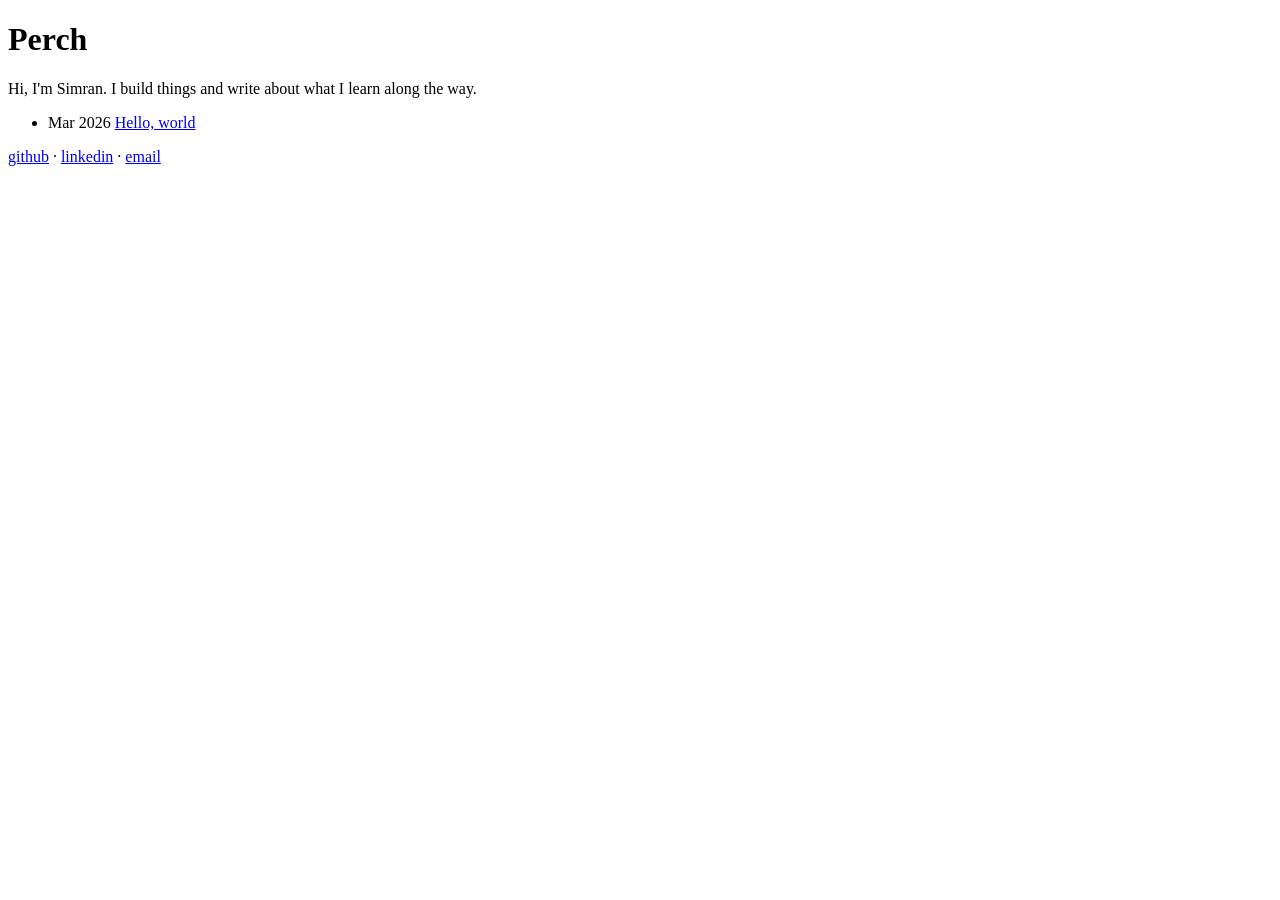
==== index.html @ 8e0b8916 "feat: add homepage with centered layout, post list, and theme dots Co-Authored-By: Claude Sonnet 4.6" ====
<!DOCTYPE html>
<html lang="en" data-theme="light">
<head>
  <meta charset="UTF-8">
  <meta name="viewport" content="width=device-width, initial-scale=1.0">
  <title>Perch</title>
  <link rel="stylesheet" href="style.css">
  <script src="theme.js"></script>
</head>
<body>

  <div class="theme-dots">
    <span class="theme-dot" data-theme="light" title="Light"></span>
    <span class="theme-dot" data-theme="dark" title="Dark"></span>
    <span class="theme-dot" data-theme="warm" title="Warm"></span>
    <span class="theme-dot" data-theme="lavender" title="Lavender"></span>
    <span class="theme-dot" data-theme="blueprint" title="Blueprint"></span>
    <span class="theme-dot" data-theme="starry" title="Starry"></span>
    <span class="theme-dot" data-theme="gingham" title="Gingham"></span>
  </div>

  <header class="site-header">
    <h1 class="site-title">Perch</h1>
    <p class="site-bio">Hi, I'm Simran. I build things and write about what I learn along the way.</p>
  </header>

  <ul class="post-list">
    <li class="post-item">
      <span class="post-date">Mar 2026</span>
      <a class="post-link" href="posts/hello-world.html">Hello, world</a>
    </li>
  </ul>

  <footer class="site-footer">
    <a href="https://github.com/simransehgal">github</a>
    <span class="footer-sep">&middot;</span>
    <a href="https://linkedin.com/in/simransehgal">linkedin</a>
    <span class="footer-sep">&middot;</span>
    <a href="mailto:simran@example.com">email</a>
  </footer>

</body>
</html>
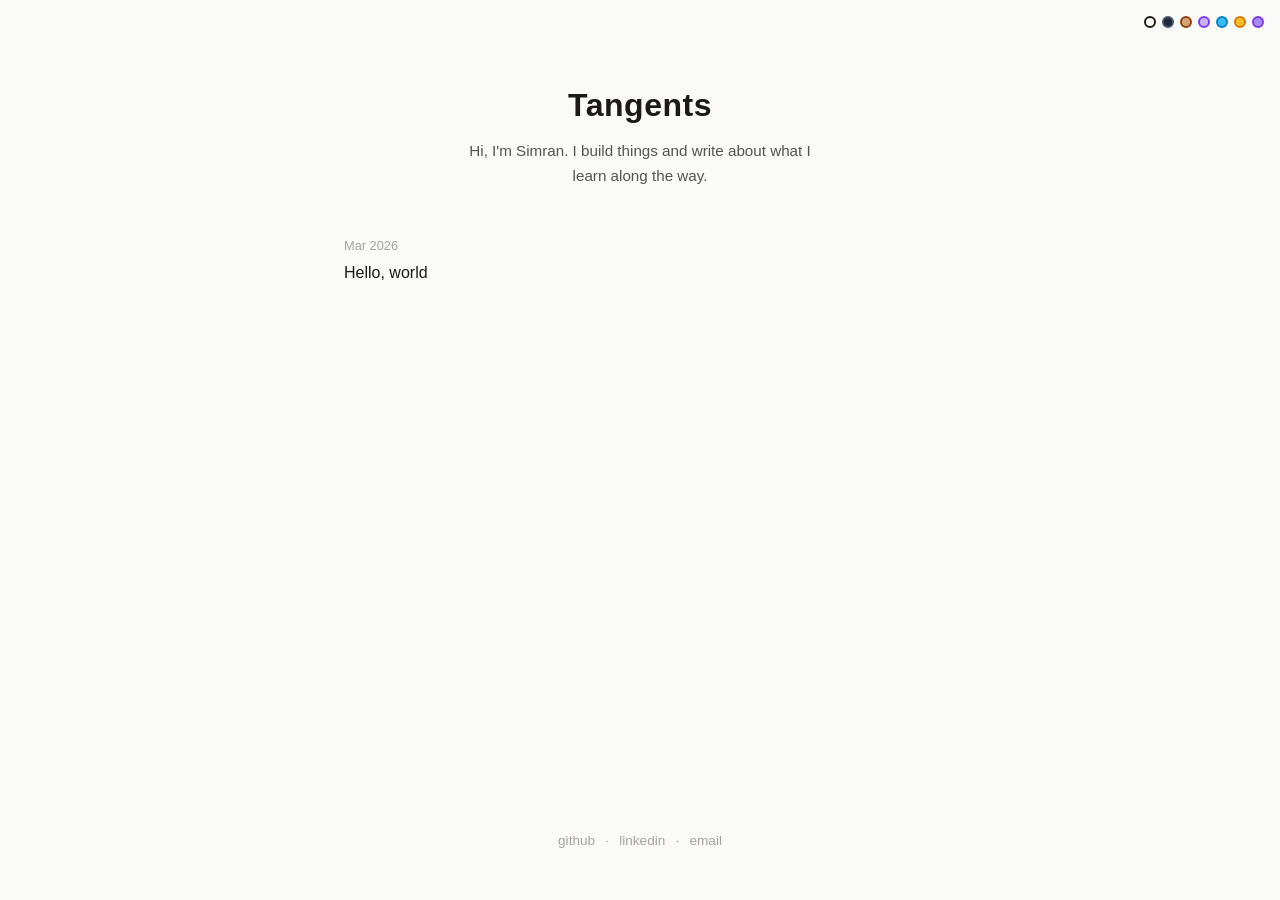
==== commit 93731cad: "rename Perch to Tangents, update GitHub username to sehgal-simran Co-Authored-By: Claude Opus 4.6 <n" ====
--- a/index.html
+++ b/index.html
@@ -3,7 +3,7 @@
 <head>
   <meta charset="UTF-8">
   <meta name="viewport" content="width=device-width, initial-scale=1.0">
-  <title>Perch</title>
+  <title>Tangents</title>
   <link rel="stylesheet" href="style.css">
   <script src="theme.js"></script>
 </head>
@@ -20,7 +20,7 @@
   </div>
 
   <header class="site-header">
-    <h1 class="site-title">Perch</h1>
+    <h1 class="site-title">Tangents</h1>
     <p class="site-bio">Hi, I'm Simran. I build things and write about what I learn along the way.</p>
   </header>
 
@@ -32,7 +32,7 @@
   </ul>
 
   <footer class="site-footer">
-    <a href="https://github.com/simransehgal">github</a>
+    <a href="https://github.com/sehgal-simran">github</a>
     <span class="footer-sep">&middot;</span>
     <a href="https://linkedin.com/in/simransehgal">linkedin</a>
     <span class="footer-sep">&middot;</span>
--- a/style.css
+++ b/style.css
@@ -0,0 +1,348 @@
+/* ===== Reset ===== */
+*, *::before, *::after {
+  box-sizing: border-box;
+  margin: 0;
+  padding: 0;
+}
+
+/* ===== Theme Definitions ===== */
+
+/* Light (default) */
+[data-theme="light"], :root {
+  --bg: #fafaf9;
+  --text: #1c1917;
+  --text-secondary: #57534e;
+  --text-muted: #a8a29e;
+  --border: #e7e5e4;
+  --code-bg: #f5f5f4;
+  --code-text: #1c1917;
+  --link: #2563eb;
+  --accent: #2563eb;
+}
+
+/* Dark */
+[data-theme="dark"] {
+  --bg: #0f172a;
+  --text: #e2e8f0;
+  --text-secondary: #94a3b8;
+  --text-muted: #64748b;
+  --border: #1e293b;
+  --code-bg: #1e293b;
+  --code-text: #e2e8f0;
+  --link: #60a5fa;
+  --accent: #60a5fa;
+}
+
+/* Warm */
+[data-theme="warm"] {
+  --bg: #fdf6e3;
+  --text: #3d2b1f;
+  --text-secondary: #6b5344;
+  --text-muted: #a08b7a;
+  --border: #e8dcc8;
+  --code-bg: #f5ead6;
+  --code-text: #3d2b1f;
+  --link: #b45309;
+  --accent: #b45309;
+}
+
+/* Lavender */
+[data-theme="lavender"] {
+  --bg: #f5f3ff;
+  --text: #1e1b4b;
+  --text-secondary: #6b6394;
+  --text-muted: #a5a0c8;
+  --border: #e4e0f5;
+  --code-bg: #ede9fe;
+  --code-text: #1e1b4b;
+  --link: #7c3aed;
+  --accent: #7c3aed;
+}
+
+/* Blueprint */
+[data-theme="blueprint"] {
+  --bg: #0f172a;
+  --text: #e0f2fe;
+  --text-secondary: #7dd3fc;
+  --text-muted: #38bdf8;
+  --border: rgba(56, 189, 248, 0.15);
+  --code-bg: rgba(56, 189, 248, 0.08);
+  --code-text: #bae6fd;
+  --link: #38bdf8;
+  --accent: #38bdf8;
+}
+
+[data-theme="blueprint"] html,
+[data-theme="blueprint"] {
+  background-color: #0f172a;
+  background-image:
+    linear-gradient(rgba(56, 189, 248, 0.07) 1px, transparent 1px),
+    linear-gradient(90deg, rgba(56, 189, 248, 0.07) 1px, transparent 1px);
+  background-size: 24px 24px;
+}
+
+/* Starry */
+[data-theme="starry"] {
+  --bg: #1e3a5f;
+  --text: #fef3c7;
+  --text-secondary: #bfdbfe;
+  --text-muted: #93c5fd;
+  --border: rgba(251, 191, 36, 0.2);
+  --code-bg: rgba(251, 191, 36, 0.08);
+  --code-text: #fde68a;
+  --link: #fbbf24;
+  --accent: #fbbf24;
+}
+
+[data-theme="starry"] {
+  background-color: #1e3a5f;
+  background-image:
+    radial-gradient(2px 2px at 10% 15%, #fbbf24 50%, transparent 50%),
+    radial-gradient(2px 2px at 25% 60%, #fbbf24 50%, transparent 50%),
+    radial-gradient(1.5px 1.5px at 40% 8%, #fde68a 50%, transparent 50%),
+    radial-gradient(2px 2px at 55% 45%, #fbbf24 50%, transparent 50%),
+    radial-gradient(1.5px 1.5px at 70% 25%, #fde68a 50%, transparent 50%),
+    radial-gradient(2px 2px at 85% 70%, #fbbf24 50%, transparent 50%),
+    radial-gradient(1px 1px at 15% 80%, #fde68a 50%, transparent 50%),
+    radial-gradient(1.5px 1.5px at 48% 90%, #fbbf24 50%, transparent 50%),
+    radial-gradient(2px 2px at 90% 10%, #fde68a 50%, transparent 50%),
+    radial-gradient(1px 1px at 60% 75%, #fbbf24 50%, transparent 50%),
+    radial-gradient(1.5px 1.5px at 5% 45%, #fde68a 50%, transparent 50%),
+    radial-gradient(2px 2px at 35% 35%, #fbbf24 50%, transparent 50%),
+    radial-gradient(1px 1px at 75% 55%, #fde68a 50%, transparent 50%),
+    radial-gradient(1.5px 1.5px at 95% 40%, #fbbf24 50%, transparent 50%);
+}
+
+/* Gingham */
+[data-theme="gingham"] {
+  --bg: #faf5ff;
+  --text: #581c87;
+  --text-secondary: #7c3aed;
+  --text-muted: #a78bfa;
+  --border: rgba(139, 92, 246, 0.15);
+  --code-bg: #ede9fe;
+  --code-text: #581c87;
+  --link: #7c3aed;
+  --accent: #7c3aed;
+}
+
+[data-theme="gingham"] {
+  background-color: #faf5ff;
+  background-image:
+    linear-gradient(45deg, #e9d5ff 25%, transparent 25%),
+    linear-gradient(-45deg, #e9d5ff 25%, transparent 25%),
+    linear-gradient(45deg, transparent 75%, #e9d5ff 75%),
+    linear-gradient(-45deg, transparent 75%, #e9d5ff 75%);
+  background-size: 20px 20px;
+  background-position: 0 0, 0 10px, 10px -10px, -10px 0;
+}
+
+/* ===== Base Styles ===== */
+html {
+  font-family: -apple-system, BlinkMacSystemFont, "Segoe UI", Helvetica, Arial, sans-serif;
+  line-height: 1.6;
+  color: var(--text);
+  background: var(--bg);
+}
+
+body {
+  max-width: 640px;
+  margin: 0 auto;
+  padding: 2rem 1.5rem;
+  min-height: 100vh;
+  display: flex;
+  flex-direction: column;
+}
+
+a {
+  color: var(--link);
+  text-decoration: none;
+}
+
+a:hover {
+  text-decoration: underline;
+}
+
+/* ===== Theme Switcher Dots ===== */
+.theme-dots {
+  position: fixed;
+  top: 1rem;
+  right: 1rem;
+  display: flex;
+  gap: 6px;
+  z-index: 100;
+}
+
+.theme-dot {
+  width: 12px;
+  height: 12px;
+  border-radius: 50%;
+  border: 2px solid transparent;
+  cursor: pointer;
+  transition: transform 0.15s ease;
+}
+
+.theme-dot:hover {
+  transform: scale(1.3);
+}
+
+.theme-dot.active {
+  border-color: var(--text);
+}
+
+.theme-dot[data-theme="light"] { background: #fafaf9; border-color: #d6d3d1; }
+.theme-dot[data-theme="dark"] { background: #1e293b; border-color: #475569; }
+.theme-dot[data-theme="warm"] { background: #d4a574; border-color: #92400e; }
+.theme-dot[data-theme="lavender"] { background: #c4b5fd; border-color: #7c3aed; }
+.theme-dot[data-theme="blueprint"] { background: #38bdf8; border-color: #0284c7; }
+.theme-dot[data-theme="starry"] { background: #fbbf24; border-color: #d97706; }
+.theme-dot[data-theme="gingham"] { background: #a78bfa; border-color: #7c3aed; }
+
+.theme-dot.active[data-theme="light"] { border-color: #1c1917; }
+.theme-dot.active[data-theme="dark"] { border-color: #e2e8f0; }
+.theme-dot.active[data-theme="warm"] { border-color: #3d2b1f; }
+.theme-dot.active[data-theme="lavender"] { border-color: #1e1b4b; }
+.theme-dot.active[data-theme="blueprint"] { border-color: #e0f2fe; }
+.theme-dot.active[data-theme="starry"] { border-color: #fef3c7; }
+.theme-dot.active[data-theme="gingham"] { border-color: #1e1b4b; }
+
+/* ===== Header ===== */
+.site-header {
+  text-align: center;
+  padding: 3rem 0 2rem;
+}
+
+.site-title {
+  font-size: 2rem;
+  font-weight: 700;
+  color: var(--text);
+  letter-spacing: 0.5px;
+}
+
+.site-bio {
+  font-size: 0.95rem;
+  color: var(--text-secondary);
+  margin-top: 0.5rem;
+  max-width: 360px;
+  margin-left: auto;
+  margin-right: auto;
+}
+
+/* ===== Post List (Homepage) ===== */
+.post-list {
+  list-style: none;
+  flex: 1;
+}
+
+.post-item {
+  padding: 0.75rem 0;
+  border-bottom: 1px solid var(--border);
+}
+
+.post-item:last-child {
+  border-bottom: none;
+}
+
+.post-date {
+  font-size: 0.8rem;
+  color: var(--text-muted);
+}
+
+.post-link {
+  display: block;
+  color: var(--text);
+  font-size: 1rem;
+  margin-top: 0.15rem;
+}
+
+.post-link:hover {
+  color: var(--link);
+}
+
+/* ===== Footer ===== */
+.site-footer {
+  text-align: center;
+  padding: 2rem 0 1rem;
+  font-size: 0.85rem;
+  color: var(--text-muted);
+}
+
+.site-footer a {
+  color: var(--text-muted);
+}
+
+.site-footer a:hover {
+  color: var(--text);
+}
+
+.footer-sep {
+  margin: 0 0.4rem;
+}
+
+/* ===== Post Page ===== */
+.back-link {
+  font-size: 0.85rem;
+  color: var(--text-muted);
+}
+
+.back-link:hover {
+  color: var(--text);
+}
+
+.post-header {
+  text-align: center;
+  padding: 2rem 0 1.5rem;
+}
+
+.post-title {
+  font-size: 1.6rem;
+  font-weight: 700;
+  color: var(--text);
+  line-height: 1.3;
+}
+
+.post-meta {
+  font-size: 0.85rem;
+  color: var(--text-muted);
+  margin-top: 0.5rem;
+}
+
+.post-body {
+  flex: 1;
+  line-height: 1.8;
+  color: var(--text);
+}
+
+.post-body p {
+  margin-bottom: 1.2rem;
+}
+
+.post-body h2 {
+  font-size: 1.25rem;
+  margin: 2rem 0 0.75rem;
+  color: var(--text);
+}
+
+.post-body code {
+  font-family: "SF Mono", "Fira Code", "Fira Mono", Menlo, Consolas, monospace;
+  background: var(--code-bg);
+  padding: 0.15rem 0.35rem;
+  border-radius: 3px;
+  font-size: 0.88em;
+  color: var(--code-text);
+}
+
+.post-body pre {
+  background: var(--code-bg);
+  padding: 1rem 1.25rem;
+  border-radius: 6px;
+  overflow-x: auto;
+  margin-bottom: 1.2rem;
+}
+
+.post-body pre code {
+  background: none;
+  padding: 0;
+  font-size: 0.85rem;
+  line-height: 1.6;
+}
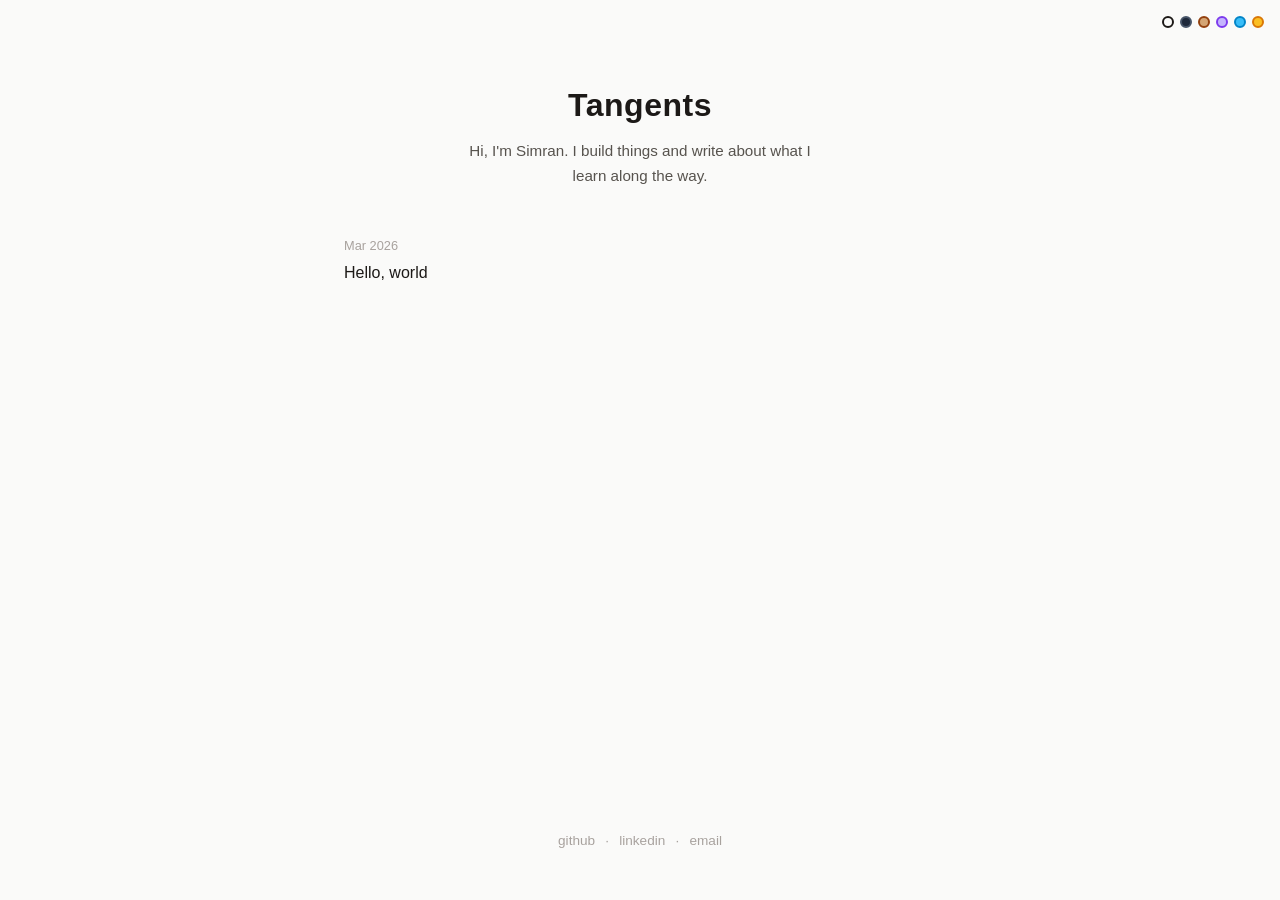
==== commit 58678be4: "remove gingham theme Co-Authored-By: Claude Opus 4.7 (1M context) <noreply@anthropic.com>" ====
--- a/index.html
+++ b/index.html
@@ -16,7 +16,6 @@
     <span class="theme-dot" data-theme="lavender" title="Lavender"></span>
     <span class="theme-dot" data-theme="blueprint" title="Blueprint"></span>
     <span class="theme-dot" data-theme="starry" title="Starry"></span>
-    <span class="theme-dot" data-theme="gingham" title="Gingham"></span>
   </div>
 
   <header class="site-header">
@@ -34,9 +33,9 @@
   <footer class="site-footer">
     <a href="https://github.com/sehgal-simran">github</a>
     <span class="footer-sep">&middot;</span>
-    <a href="https://linkedin.com/in/simransehgal">linkedin</a>
+    <a href="https://in.linkedin.com/in/sehgal-simran">linkedin</a>
     <span class="footer-sep">&middot;</span>
-    <a href="mailto:simran@example.com">email</a>
+    <a href="mailto:simseagull@gmail.com">email</a>
   </footer>
 
 </body>
--- a/style.css
+++ b/style.css
@@ -113,30 +113,6 @@
     radial-gradient(1.5px 1.5px at 95% 40%, #fbbf24 50%, transparent 50%);
 }
 
-/* Gingham */
-[data-theme="gingham"] {
-  --bg: #faf5ff;
-  --text: #581c87;
-  --text-secondary: #7c3aed;
-  --text-muted: #a78bfa;
-  --border: rgba(139, 92, 246, 0.15);
-  --code-bg: #ede9fe;
-  --code-text: #581c87;
-  --link: #7c3aed;
-  --accent: #7c3aed;
-}
-
-[data-theme="gingham"] {
-  background-color: #faf5ff;
-  background-image:
-    linear-gradient(45deg, #e9d5ff 25%, transparent 25%),
-    linear-gradient(-45deg, #e9d5ff 25%, transparent 25%),
-    linear-gradient(45deg, transparent 75%, #e9d5ff 75%),
-    linear-gradient(-45deg, transparent 75%, #e9d5ff 75%);
-  background-size: 20px 20px;
-  background-position: 0 0, 0 10px, 10px -10px, -10px 0;
-}
-
 /* ===== Base Styles ===== */
 html {
   font-family: -apple-system, BlinkMacSystemFont, "Segoe UI", Helvetica, Arial, sans-serif;
@@ -196,7 +172,6 @@
 .theme-dot[data-theme="lavender"] { background: #c4b5fd; border-color: #7c3aed; }
 .theme-dot[data-theme="blueprint"] { background: #38bdf8; border-color: #0284c7; }
 .theme-dot[data-theme="starry"] { background: #fbbf24; border-color: #d97706; }
-.theme-dot[data-theme="gingham"] { background: #a78bfa; border-color: #7c3aed; }
 
 .theme-dot.active[data-theme="light"] { border-color: #1c1917; }
 .theme-dot.active[data-theme="dark"] { border-color: #e2e8f0; }
@@ -204,7 +179,6 @@
 .theme-dot.active[data-theme="lavender"] { border-color: #1e1b4b; }
 .theme-dot.active[data-theme="blueprint"] { border-color: #e0f2fe; }
 .theme-dot.active[data-theme="starry"] { border-color: #fef3c7; }
-.theme-dot.active[data-theme="gingham"] { border-color: #1e1b4b; }
 
 /* ===== Header ===== */
 .site-header {
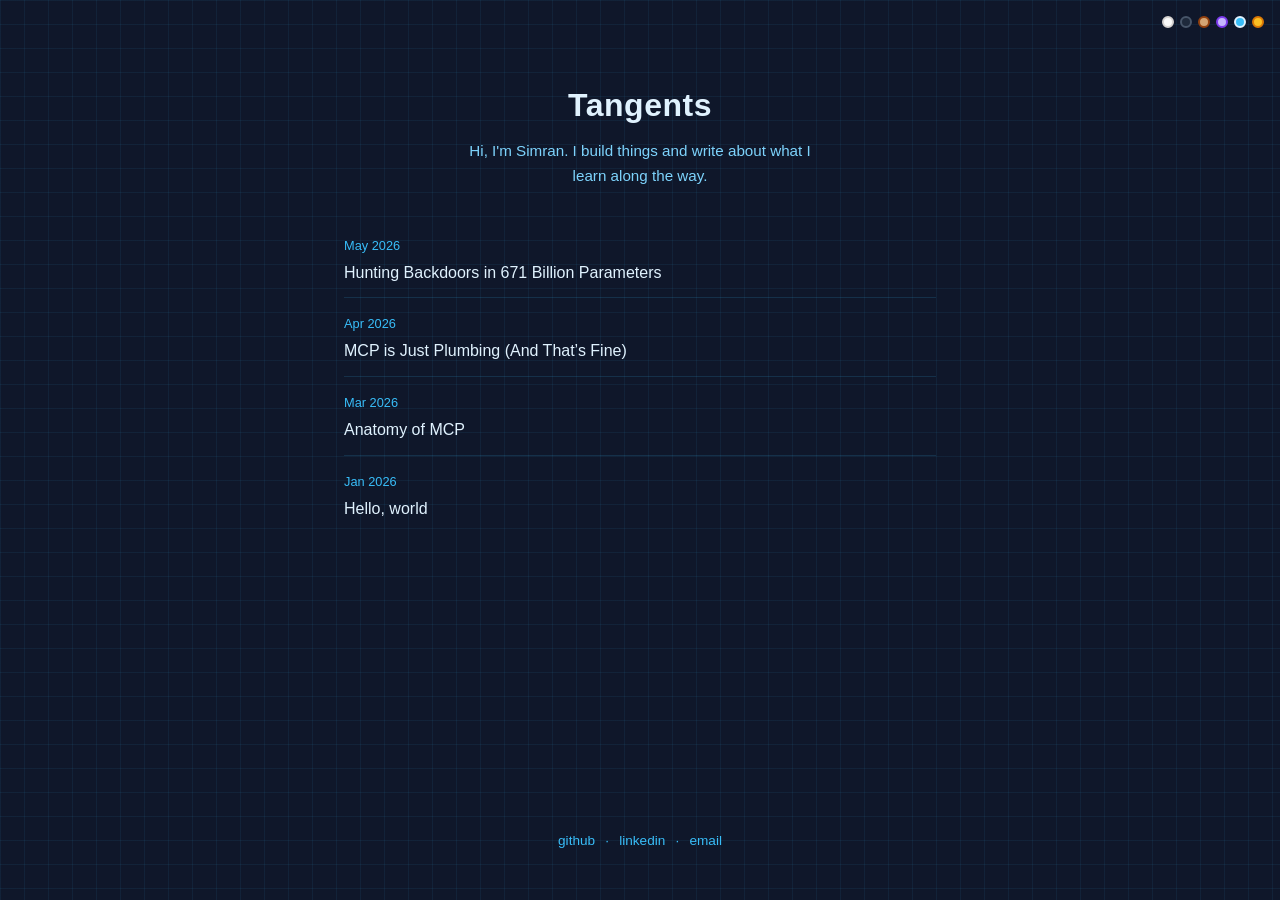
==== commit 9fac00e2: "add three posts and supporting infrastructure - new posts: anatomy-of-mcp, mcp-is-just-plumbing, jan" ====
--- a/index.html
+++ b/index.html
@@ -1,5 +1,5 @@
 <!DOCTYPE html>
-<html lang="en" data-theme="light">
+<html lang="en" data-theme="blueprint">
 <head>
   <meta charset="UTF-8">
   <meta name="viewport" content="width=device-width, initial-scale=1.0">
@@ -25,7 +25,19 @@
 
   <ul class="post-list">
     <li class="post-item">
+      <span class="post-date">May 2026</span>
+      <a class="post-link" href="posts/jane-street-llm-challenge.html">Hunting Backdoors in 671 Billion Parameters</a>
+    </li>
+    <li class="post-item">
+      <span class="post-date">Apr 2026</span>
+      <a class="post-link" href="posts/mcp-is-just-plumbing.html">MCP is Just Plumbing (And That&rsquo;s Fine)</a>
+    </li>
+    <li class="post-item">
       <span class="post-date">Mar 2026</span>
+      <a class="post-link" href="posts/anatomy-of-mcp.html">Anatomy of MCP</a>
+    </li>
+    <li class="post-item">
+      <span class="post-date">Jan 2026</span>
       <a class="post-link" href="posts/hello-world.html">Hello, world</a>
     </li>
   </ul>
--- a/style.css
+++ b/style.css
@@ -320,3 +320,43 @@
   font-size: 0.85rem;
   line-height: 1.6;
 }
+
+.post-body blockquote {
+  border-left: 3px solid var(--border);
+  margin: 1.2rem 0;
+  padding: 0.25rem 0 0.25rem 1rem;
+  color: var(--text-secondary);
+  font-style: italic;
+}
+
+.post-body blockquote a {
+  color: var(--link);
+}
+
+.post-body hr {
+  border: 0;
+  border-top: 1px solid var(--border);
+  margin: 2rem 0;
+}
+
+.post-body a {
+  color: var(--link);
+}
+
+.post-body ul,
+.post-body ol {
+  margin: 0 0 1.2rem 0;
+  padding-left: 1.5rem;
+}
+
+.post-body li {
+  margin-bottom: 0.5rem;
+}
+
+.post-body img {
+  max-width: 100%;
+  height: auto;
+  display: block;
+  margin: 1.5rem auto;
+  border-radius: 4px;
+}
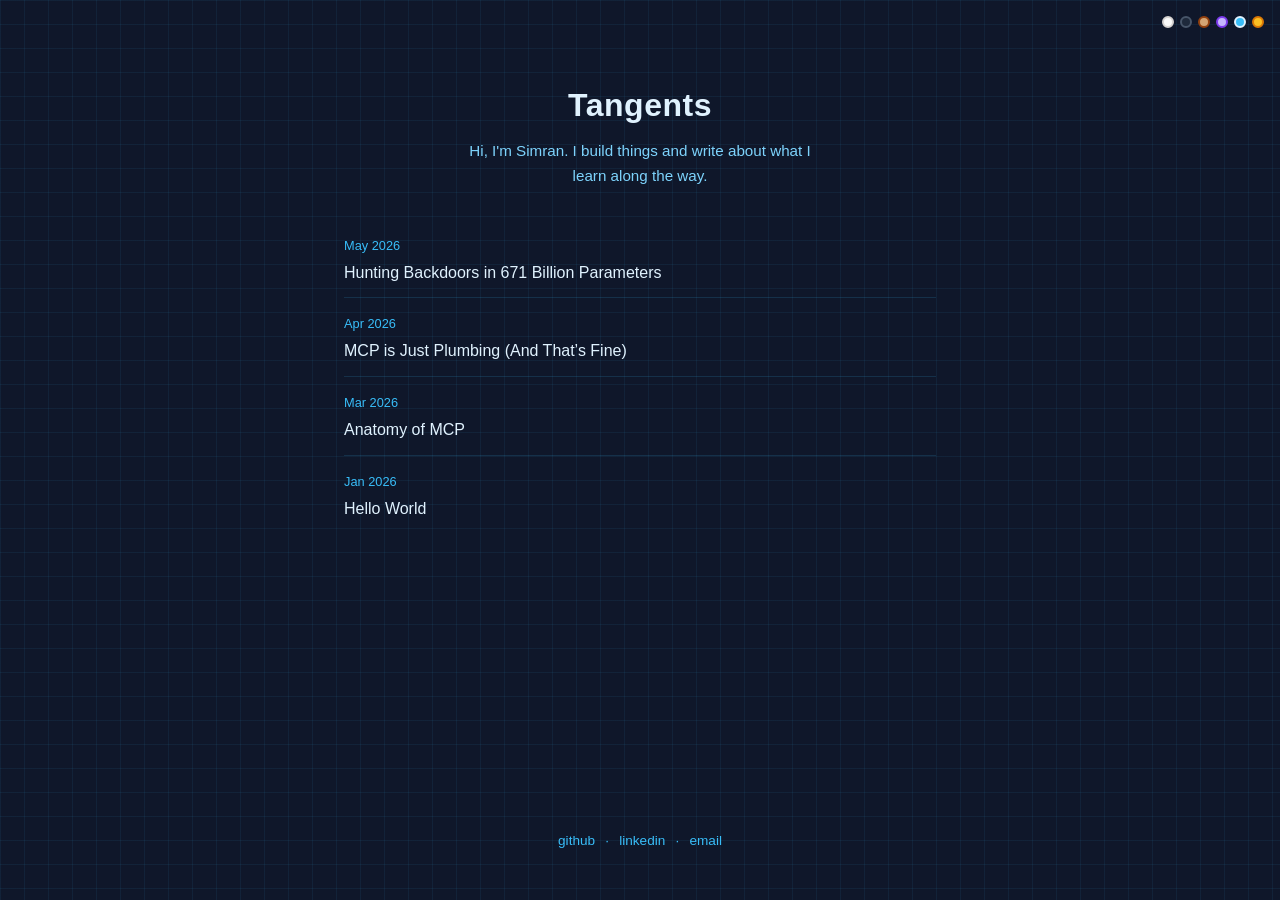
==== commit 54d1b90e: "rename "Hello, world" to "Hello World" in post list Co-Authored-By: Claude Opus 4.7 (1M context) <no" ====
--- a/index.html
+++ b/index.html
@@ -38,7 +38,7 @@
     </li>
     <li class="post-item">
       <span class="post-date">Jan 2026</span>
-      <a class="post-link" href="posts/hello-world.html">Hello, world</a>
+      <a class="post-link" href="posts/hello-world.html">Hello World</a>
     </li>
   </ul>
 
